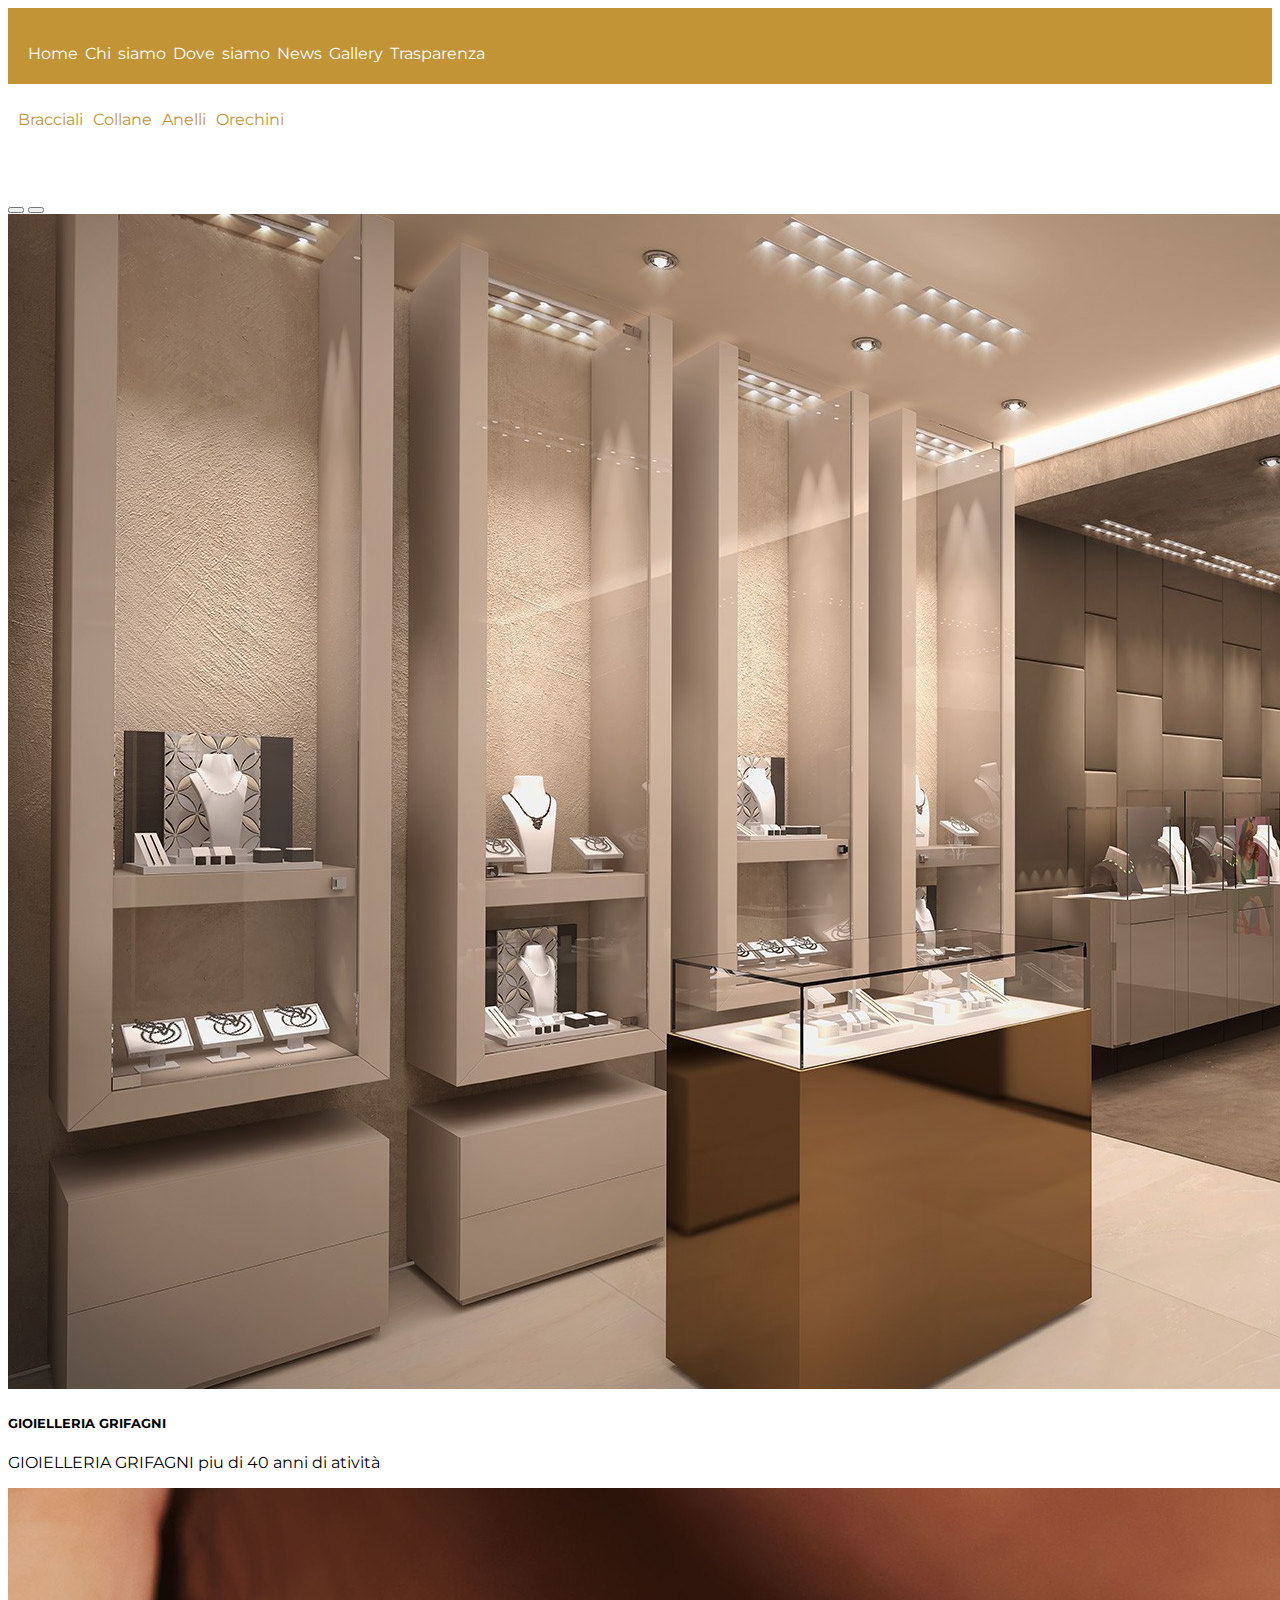
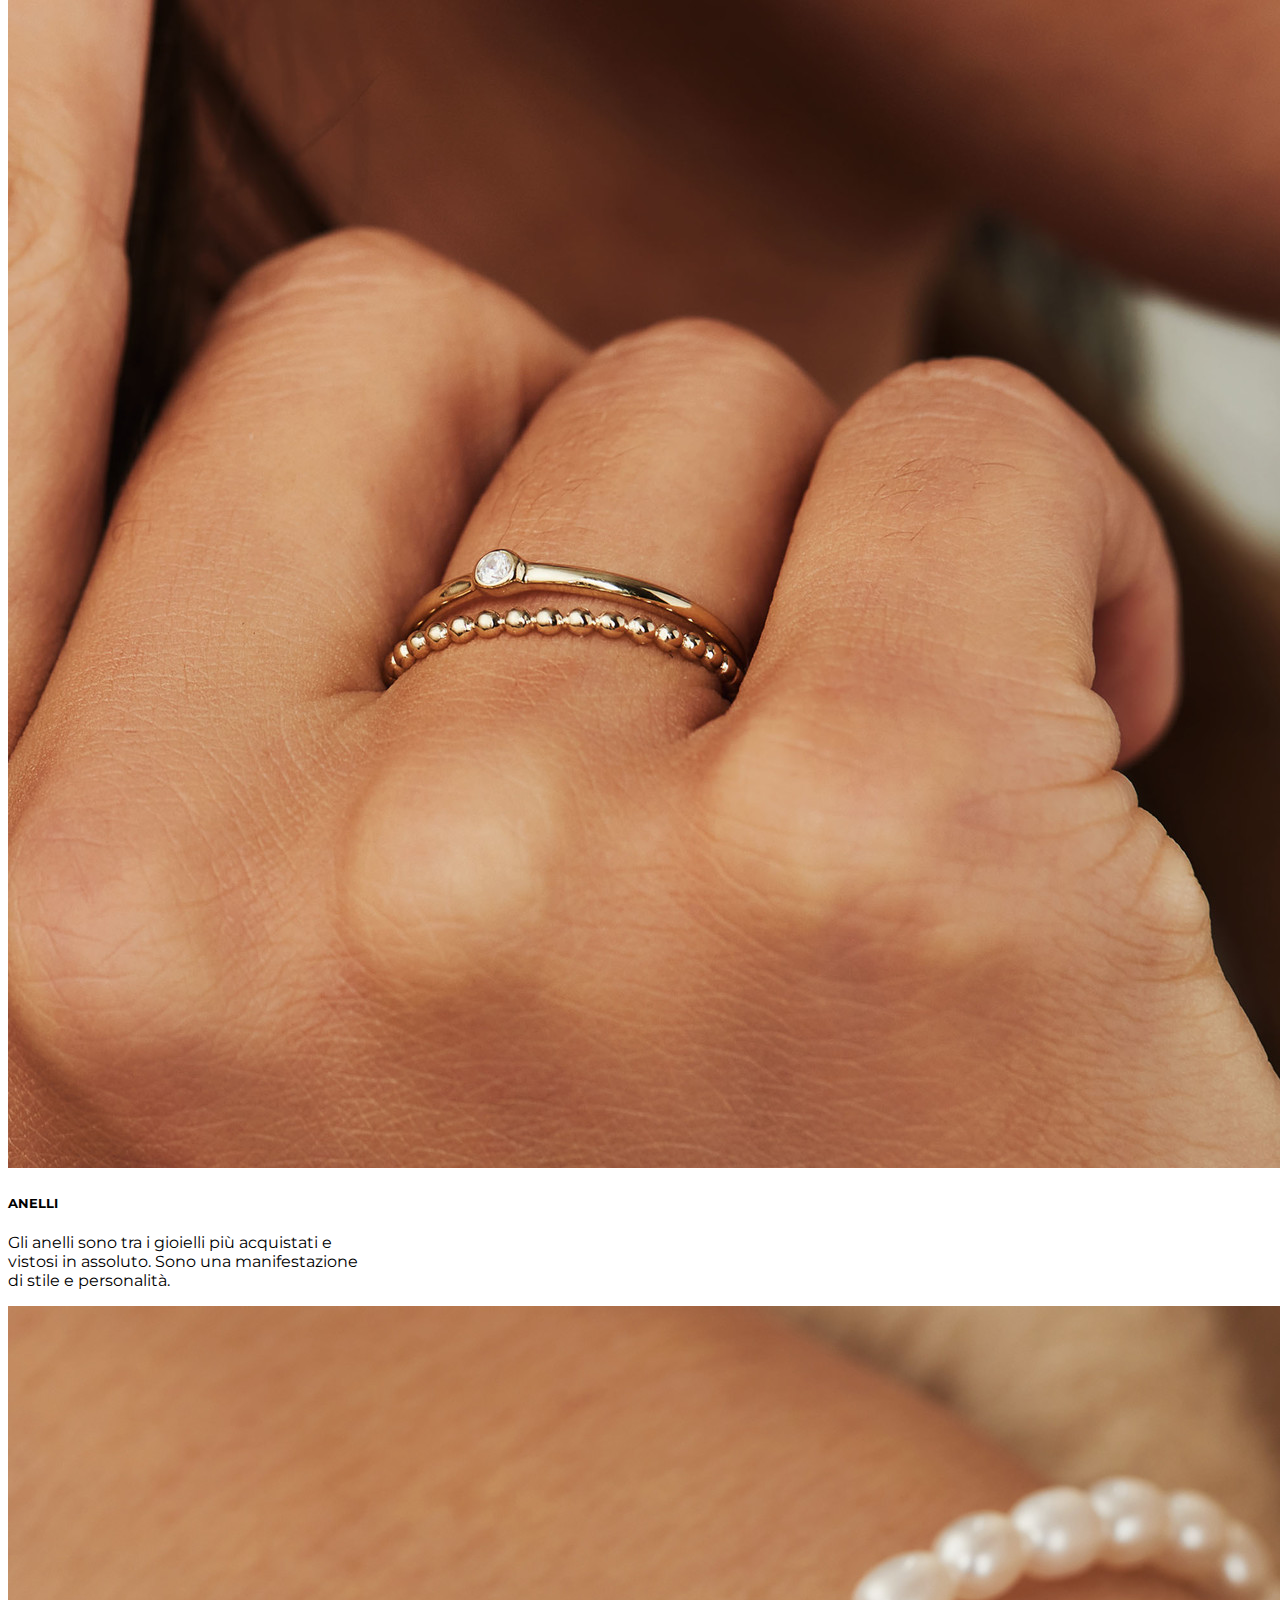
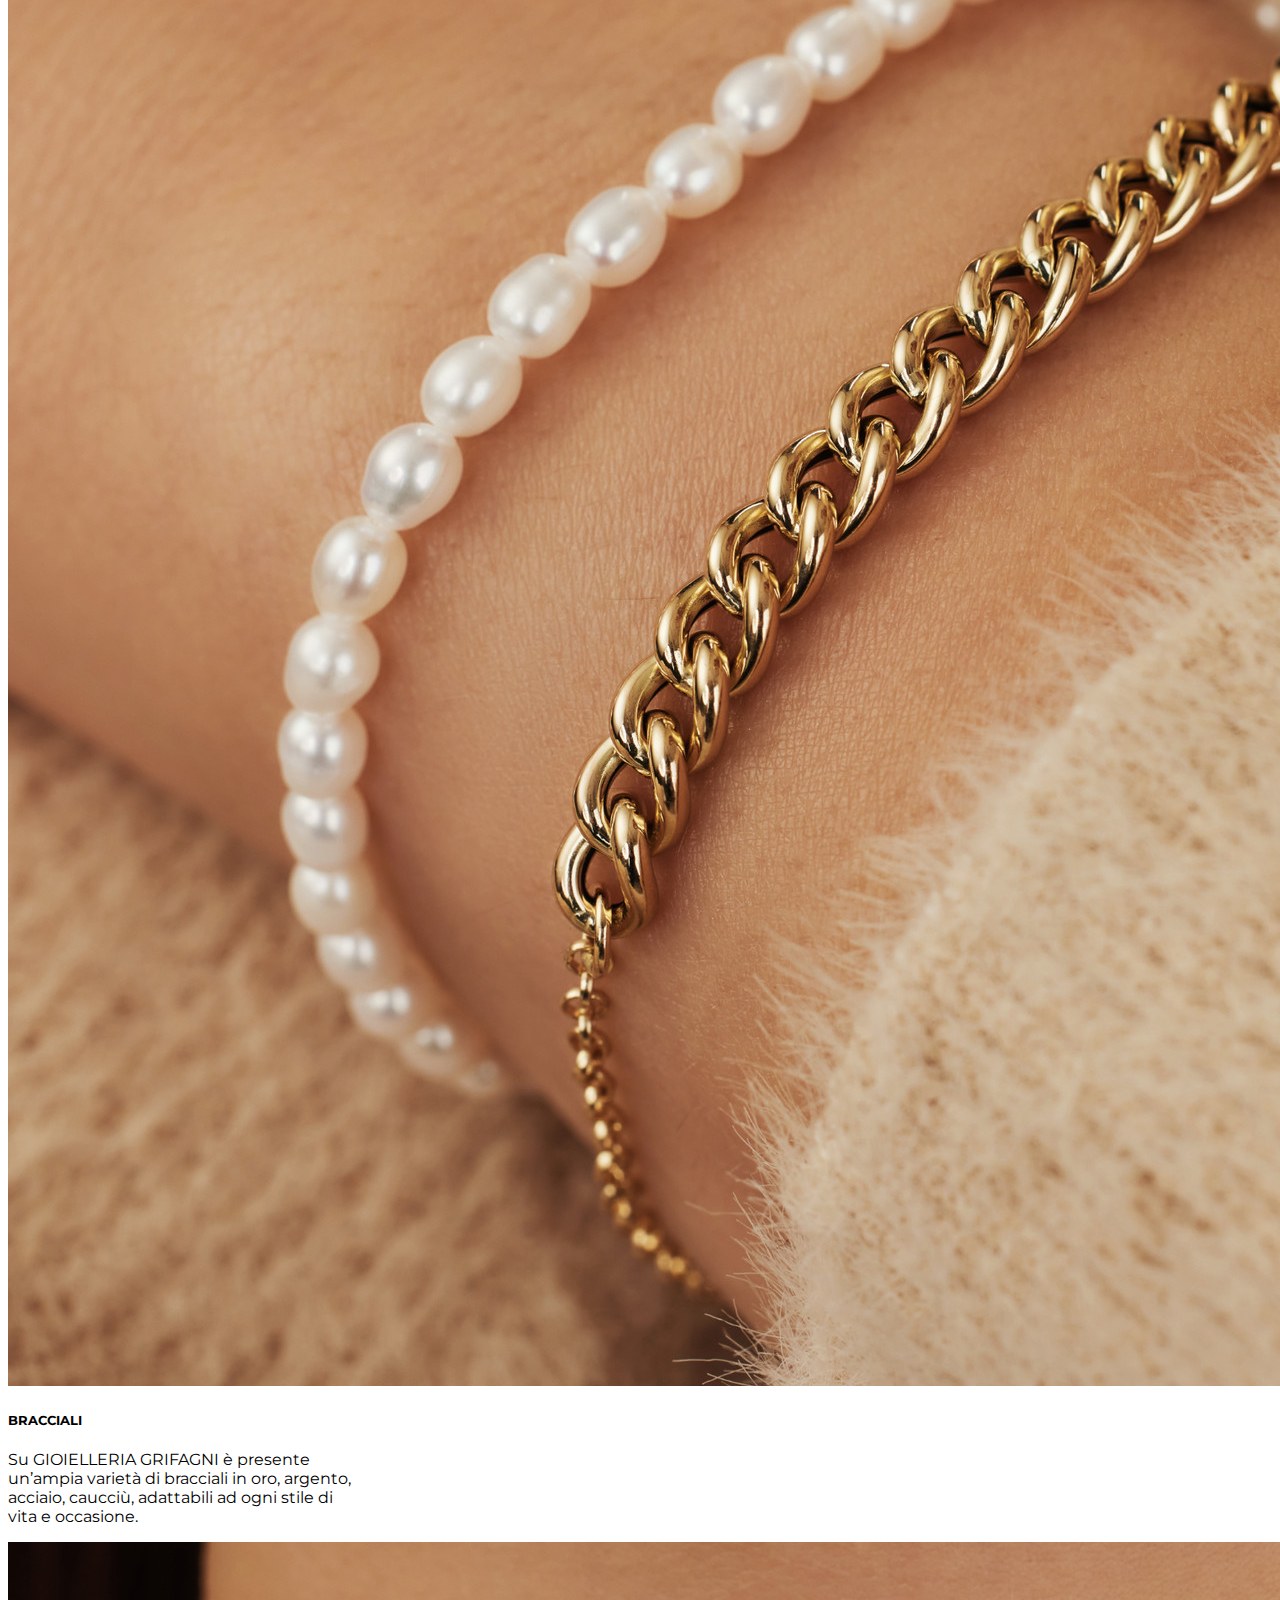
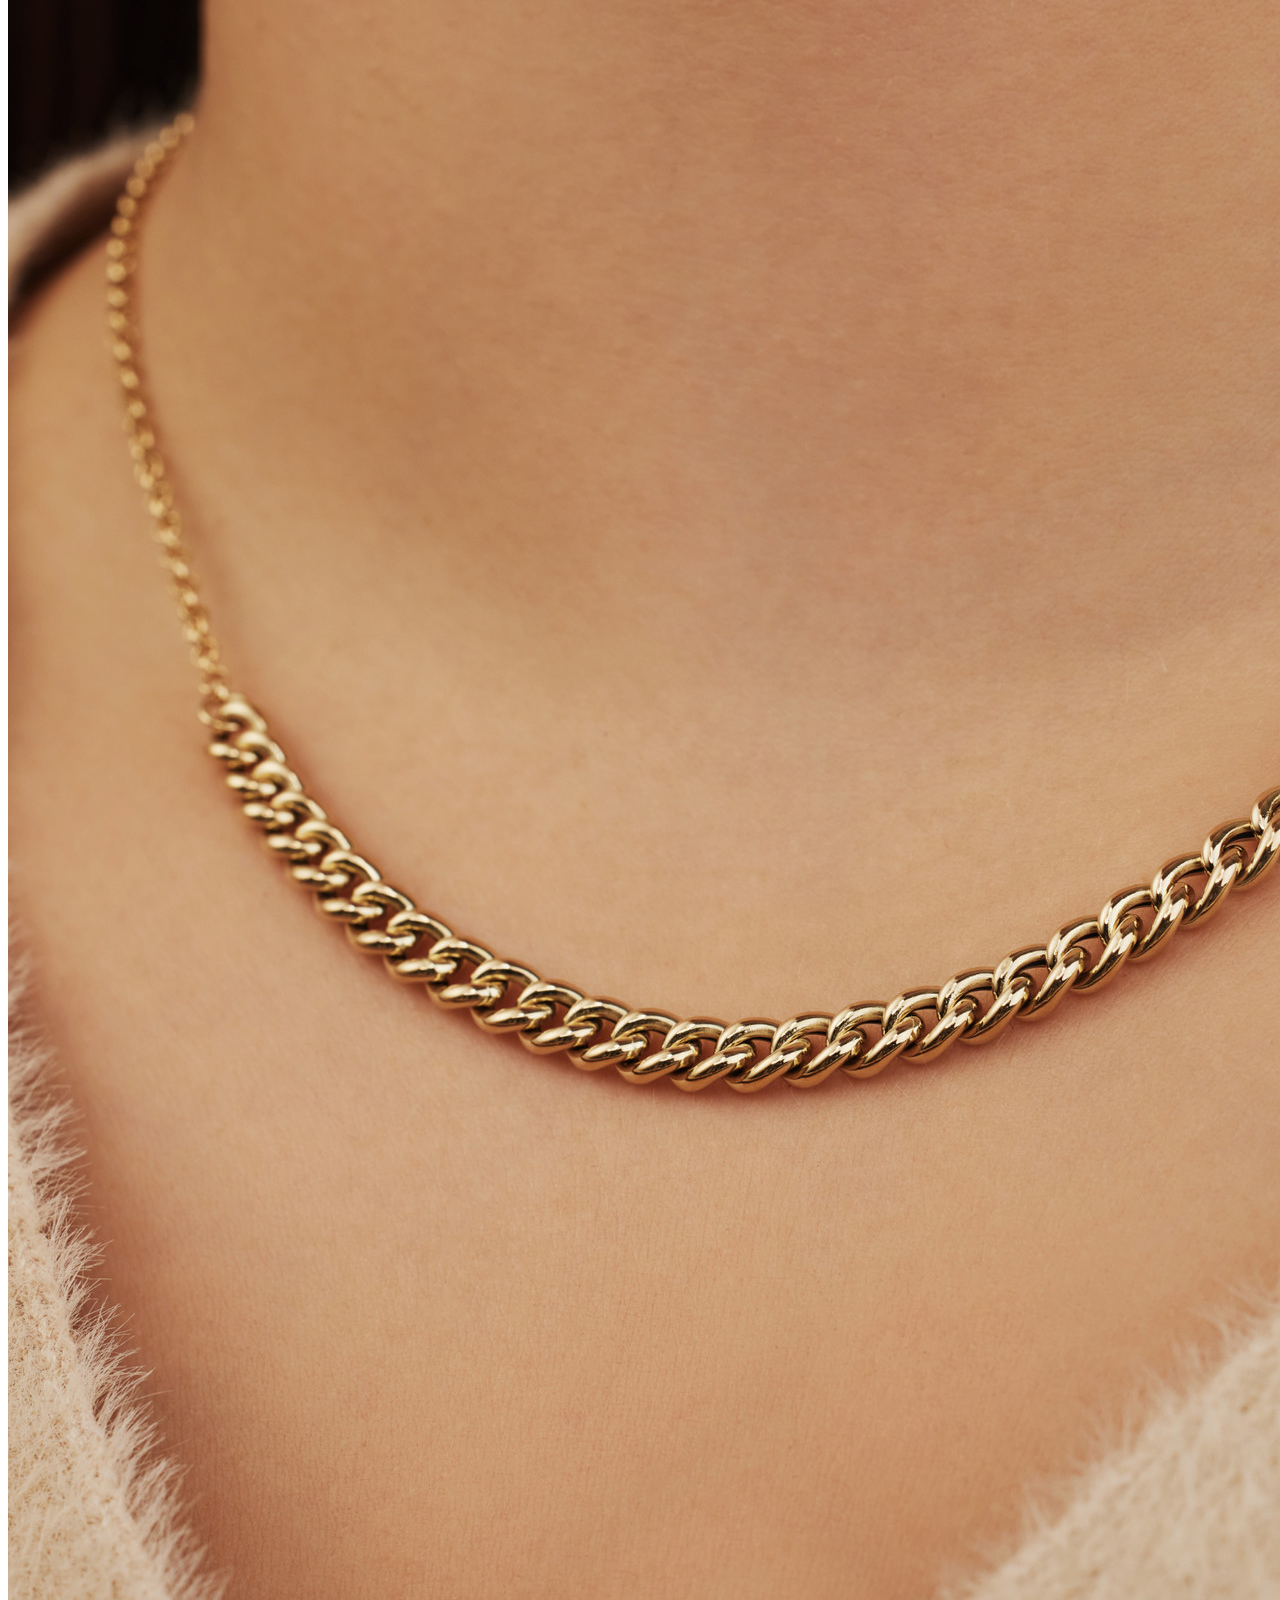
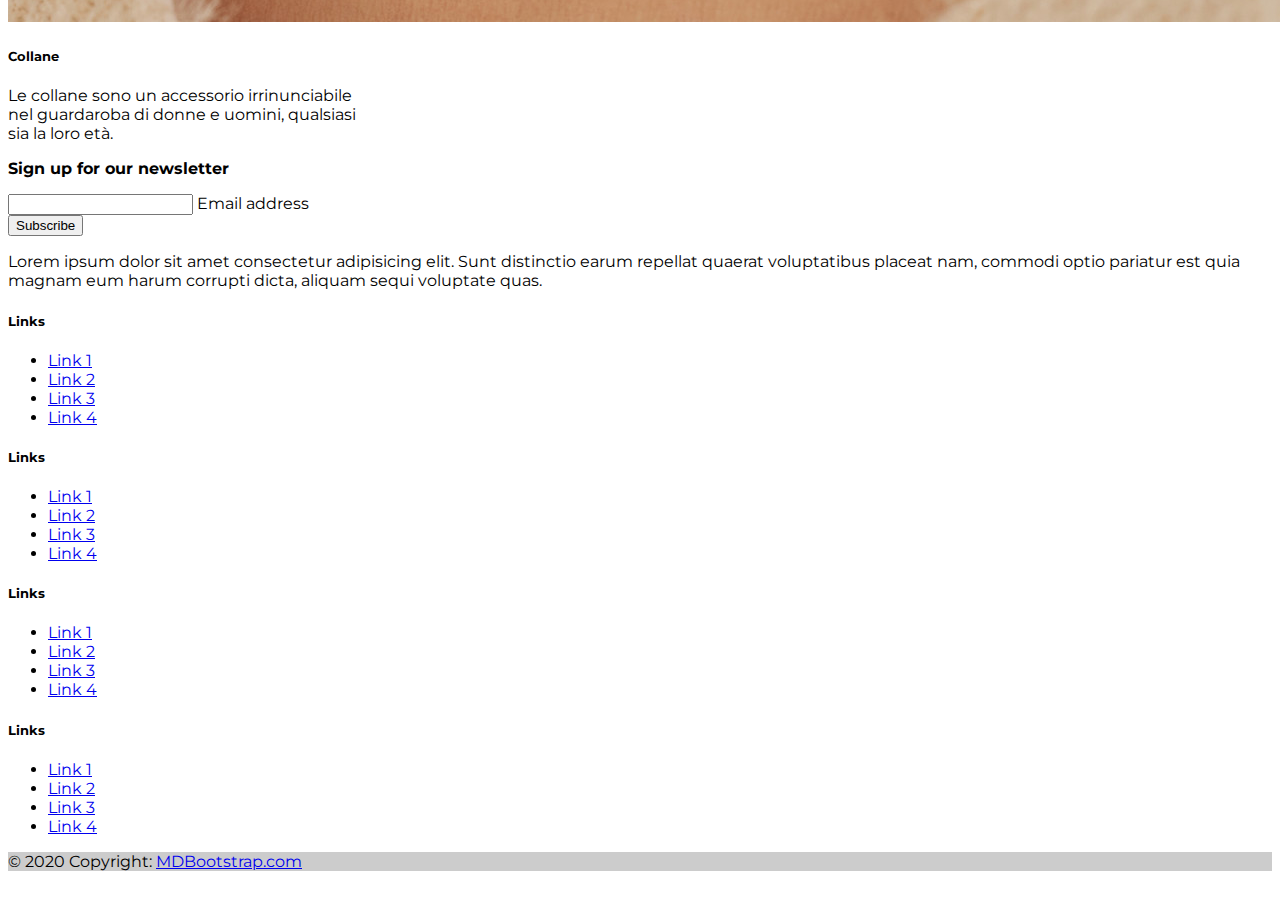
==== index.html @ 432df540 "sono a buon punto" ====
<!doctype html>
<html lang="it">
  <head>
    <!-- Required meta tags -->
    <meta charset="utf-8">
    <meta name="viewport" content="width=device-width, initial-scale=1">

    <!-- Bootstrap CSS -->
    <link href="https://cdn.jsdelivr.net/npm/bootstrap@5.1.3/dist/css/bootstrap.min.css" rel="stylesheet" integrity="sha384-1BmE4kWBq78iYhFldvKuhfTAU6auU8tT94WrHftjDbrCEXSU1oBoqyl2QvZ6jIW3" crossorigin="anonymous">
    <link href="style.css" rel="stylesheet">

    <title>GIOIELLERIA GRIFAGNI</title>
  </head>
  <body>

    <!-- Fascetta blu -->
    <div id="fascetta" class="container-cen arancione">
        <p class="text-center">
            <a href="#">Home </a>               
            <a href="#">Chi siamo </a>       
            <a href="#">Dove siamo </a>  
            <a href="#">News </a>   
            <a href="#">Gallery </a>   
            <a href="#">Trasparenza </a>   
        </p>
    </div>

    <!-- Navbar bianca -->
    <div id="navbar-bianca" class="container-fluid ">
        <!--logo-->
        <p class="text-center">
            <a href="Bracciali.html">Bracciali </a>
            <a href="Collane.html">Collane </a>
            <a href="anelli.html">Anelli </a>
            <a href="orechini.html">Orechini </a>
                
        </p>
    </div>
    

    <!-- Carousel con frasi che girano -->
    <div class="container-fluid">
      
<div id="carouselExampleCaptions" class="carousel slide" data-bs-ride="carousel">
    <div class="carousel-indicators">
      <button type="button" data-bs-target="#carouselExampleCaptions" data-bs-slide-to="0" class="active" aria-current="true" aria-label="Slide 1"></button>
      <button type="button" data-bs-target="#carouselExampleCaptions" data-bs-slide-to="1" aria-label="Slide 2"></button>
     
    </div>
    <div class="carousel-inner">
      <div class="carousel-item active" data-bs-interval="10000">
        <img src="IMG/01-PLAN-42.jpg" class="d-block w-100" alt="...">
        <div class="carousel-caption d-none d-md-block">
          <h5>GIOIELLERIA GRIFAGNI</h5>
          <p>GIOIELLERIA GRIFAGNI piu di 40 anni di atività</p>
        </div>
      </div>
    
 
</div>

<div class="container-fluid">

</div>

    <!-- Tre card -->
 <div class="container ">
    <div class="row">
        <div class="col-4">
            <div class="card" style="width: 353px;">
                        <img src="IMG/isabel-bernard-asterope-solitary-anelli-sovrapponi.jpg" class="card-img-top" alt="...">
                        <div class="card-body">
                        <h5 class="card-title">ANELLI</h5>
                        <p class="card-text">Gli anelli sono tra i gioielli più acquistati e vistosi in assoluto. Sono una manifestazione di stile e personalità.</p>
                        
                        </div>
                    </div>
                </div>
        <div class="col-4">
            <div class="card" style="width: 353px;">
                    <img src="IMG/isabel-bernard-aidee-lissa-bracciale-in-oro-14-car.jpg" class="card-img-top" alt="...">
                <div class="card-body">
                    <h5 class="card-title">BRACCIALI</h5>
                    <p class="card-text">Su GIOIELLERIA GRIFAGNI è presente un’ampia varietà di bracciali in oro, argento, acciaio, caucciù, adattabili ad ogni stile di vita e occasione.</p>
                    
                </div>
            </div>
        </div>
        <div class="col-4">
          <div class="card" style="width: 353px;">
            <img src="IMG/isabel-bernard-aidee-lissa-collana-in-oro-14-carat.jpg" class="card-img-top" alt="...">
            <div class="card-body">
              <h5 class="card-title">Collane</h5>
              <p class="card-text">Le collane sono un accessorio irrinunciabile nel guardaroba di donne e uomini, qualsiasi sia la loro età.</p>
              
            </div>
          </div>
        </div>
    </div>   
</div>    



<!-- Footer -->
<footer class="bg-dark text-center text-white">
    <!-- Grid container -->
    <div class="container p-4">
      <!-- Section: Social media -->
      <section class="mb-4">
        <!-- Facebook -->
        <a class="btn btn-o1utline-light btn-floating m-1" href="#!" role="button"
          ><i class="fab fa-facebook-f"></i
        ></a>
  
        <!-- Twitter -->
        <a class="btn btn-outline-light btn-floating m-1" href="#!" role="button"
          ><i class="fab fa-twitter"></i
        ></a>
  
        <!-- Google -->
        <a class="btn btn-outline-light btn-floating m-1" href="#!" role="button"
          ><i class="fab fa-google"></i
        ></a>
  
        <!-- Instagram -->
        <a class="btn btn-outline-light btn-floating m-1" href="#!" role="button"
          ><i class="fab fa-instagram"></i
        ></a>
  
        <!-- Linkedin -->
        <a class="btn btn-outline-light btn-floating m-1" href="#!" role="button"
          ><i class="fab fa-linkedin-in"></i
        ></a>
  
        <!-- Github -->
        <a class="btn btn-outline-light btn-floating m-1" href="#!" role="button"
          ><i class="fab fa-github"></i
        ></a>
      </section>
      <!-- Section: Social media -->
  
      <!-- Section: Form -->
      <section class="">
        <form action="">
          <!--Grid row-->
          <div class="row d-flex justify-content-center">
            <!--Grid column-->
            <div class="col-auto">
              <p class="pt-2">
                <strong>Sign up for our newsletter</strong>
              </p>
            </div>
            <!--Grid column-->
  
            <!--Grid column-->
            <div class="col-md-5 col-12">
              <!-- Email input -->
              <div class="form-outline form-white mb-4">
                <input type="email" id="form5Example21" class="form-control" />
                <label class="form-label" for="form5Example21">Email address</label>
              </div>
            </div>
            <!--Grid column-->
  
            <!--Grid column-->
            <div class="col-auto">
              <!-- Submit button -->
              <button type="submit" class="btn btn-outline-light mb-4">
                Subscribe
              </button>
            </div>
            <!--Grid column-->
          </div>
          <!--Grid row-->
        </form>
      </section>
      <!-- Section: Form -->
  
      <!-- Section: Text -->
      <section class="mb-4">
        <p>
          Lorem ipsum dolor sit amet consectetur adipisicing elit. Sunt distinctio earum
          repellat quaerat voluptatibus placeat nam, commodi optio pariatur est quia magnam
          eum harum corrupti dicta, aliquam sequi voluptate quas.
        </p>
      </section>
      <!-- Section: Text -->
  
      <!-- Section: Links -->
      <section class="">
        <!--Grid row-->
        <div class="row">
          <!--Grid column-->
          <div class="col-lg-3 col-md-6 mb-4 mb-md-0">
            <h5 class="text-uppercase">Links</h5>
  
            <ul class="list-unstyled mb-0">
              <li>
                <a href="#!" class="text-white">Link 1</a>
              </li>
              <li>
                <a href="#!" class="text-white">Link 2</a>
              </li>
              <li>
                <a href="#!" class="text-white">Link 3</a>
              </li>
              <li>
                <a href="#!" class="text-white">Link 4</a>
              </li>
            </ul>
          </div>
          <!--Grid column-->
  
          <!--Grid column-->
          <div class="col-lg-3 col-md-6 mb-4 mb-md-0">
            <h5 class="text-uppercase">Links</h5>
  
            <ul class="list-unstyled mb-0">
              <li>
                <a href="#!" class="text-white">Link 1</a>
              </li>
              <li>
                <a href="#!" class="text-white">Link 2</a>
              </li>
              <li>
                <a href="#!" class="text-white">Link 3</a>
              </li>
              <li>
                <a href="#!" class="text-white">Link 4</a>
              </li>
            </ul>
          </div>
          <!--Grid column-->
  
          <!--Grid column-->
          <div class="col-lg-3 col-md-6 mb-4 mb-md-0">
            <h5 class="text-uppercase">Links</h5>
  
            <ul class="list-unstyled mb-0">
              <li>
                <a href="#!" class="text-white">Link 1</a>
              </li>
              <li>
                <a href="#!" class="text-white">Link 2</a>
              </li>
              <li>
                <a href="#!" class="text-white">Link 3</a>
              </li>
              <li>
                <a href="#!" class="text-white">Link 4</a>
              </li>
            </ul>
          </div>
          <!--Grid column-->
  
          <!--Grid column-->
          <div class="col-lg-3 col-md-6 mb-4 mb-md-0">
            <h5 class="text-uppercase">Links</h5>
  
            <ul class="list-unstyled mb-0">
              <li>
                <a href="#!" class="text-white">Link 1</a>
              </li>
              <li>
                <a href="#!" class="text-white">Link 2</a>
              </li>
              <li>
                <a href="#!" class="text-white">Link 3</a>
              </li>
              <li>
                <a href="#!" class="text-white">Link 4</a>
              </li>
            </ul>
          </div>
          <!--Grid column-->
        </div>
        <!--Grid row-->
      </section>
      <!-- Section: Links -->
    </div>
    <!-- Grid container -->
  
    <!-- Copyright -->
    <div class="text-center p-3" style="background-color: rgba(0, 0, 0, 0.2);">
      © 2020 Copyright:
      <a class="text-white" href="https://mdbootstrap.com/">MDBootstrap.com</a>
    </div>
    <!-- Copyright -->
  </footer>
  <!-- Footer -->





    <!-- Testo -->
    <div id="testo" class="container">
    </div>

    <!-- Optional JavaScript; choose one of the two! -->

    <!-- Option 1: Bootstrap Bundle with Popper -->
    <script src="https://cdn.jsdelivr.net/npm/bootstrap@5.1.3/dist/js/bootstrap.bundle.min.js" integrity="sha384-ka7Sk0Gln4gmtz2MlQnikT1wXgYsOg+OMhuP+IlRH9sENBO0LRn5q+8nbTov4+1p" crossorigin="anonymous"></script>


  </body>
</html>
---- style.css ----
@import url('https://fonts.googleapis.com/css2?family=Montserrat:wght@500&display=swap');

body {
    font-family:Montserrat,swap;
}


.arancione {
    background-color:#c29436;
    color:white;
}

.arancione {
    background-color:#c29436;
    color:white;
}

#fascetta2 {
    height:  10px;
    padding: 577px;
    padding-right: 5px;
    word-spacing: 3px;
}


#fascetta {
    height: 36px;
    padding: 20px;
    padding-right: 100px;
    word-spacing: 3px;
}
#fascetta a{
    color: white;
    text-decoration:none;
}
#fascetta a:hover{
    color: #833471;
}
#navbar-bianca {
    height: 91px;
    padding: 10px;
    padding-right: 100px;
    word-spacing: 6px;
    color: #c29436;
}
#navbar-bianca a {
    color: #c29436;
    text-decoration: none;
    font-size: 16px;
}
#navbar-bianca a:hover {
    color: #833471;
}

#carousel {
    
    height: 367px;

}
.elemento-carousel {
    height: 300px;
}

#card {
    min-height: 367px;
  
}

#testo {
    min-height: 37px;
}

#blu {
    height: 36px;
    padding: 20px;
    padding-right: 100px;
    word-spacing: 3px;
}
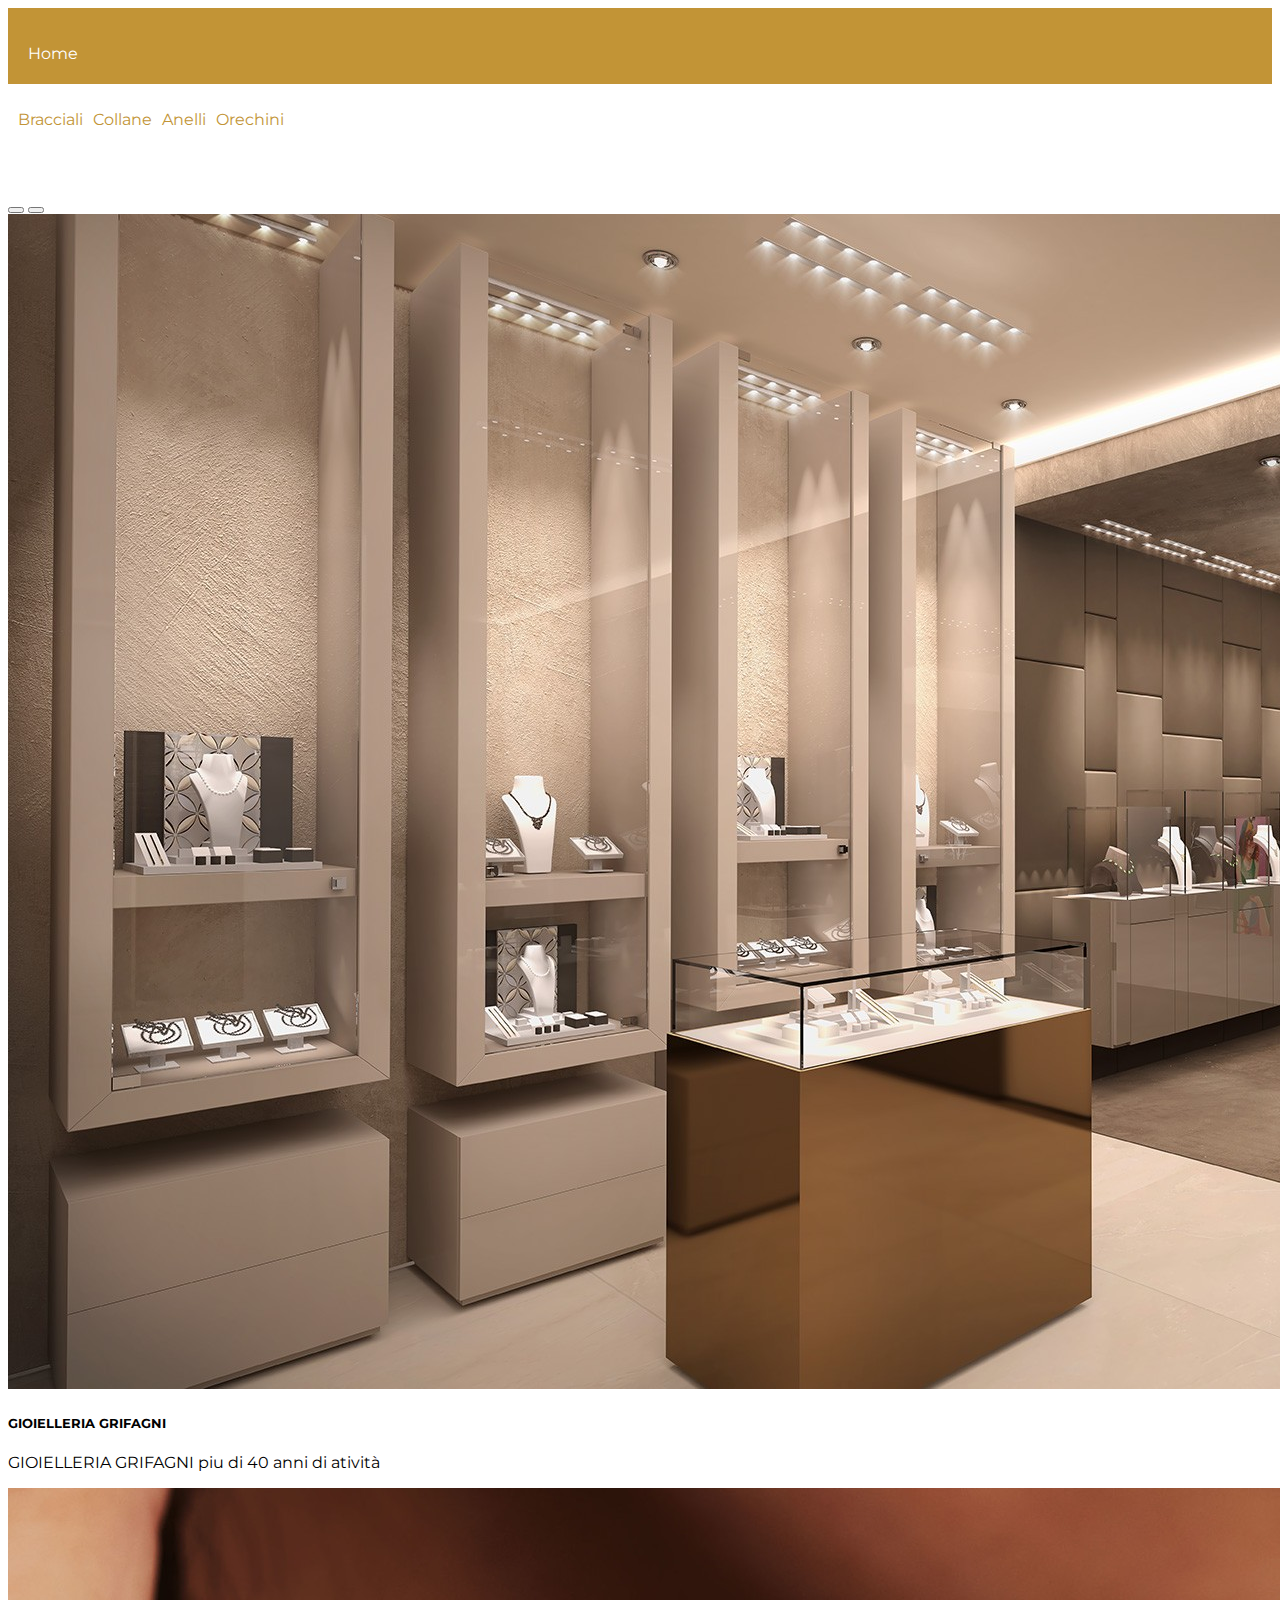
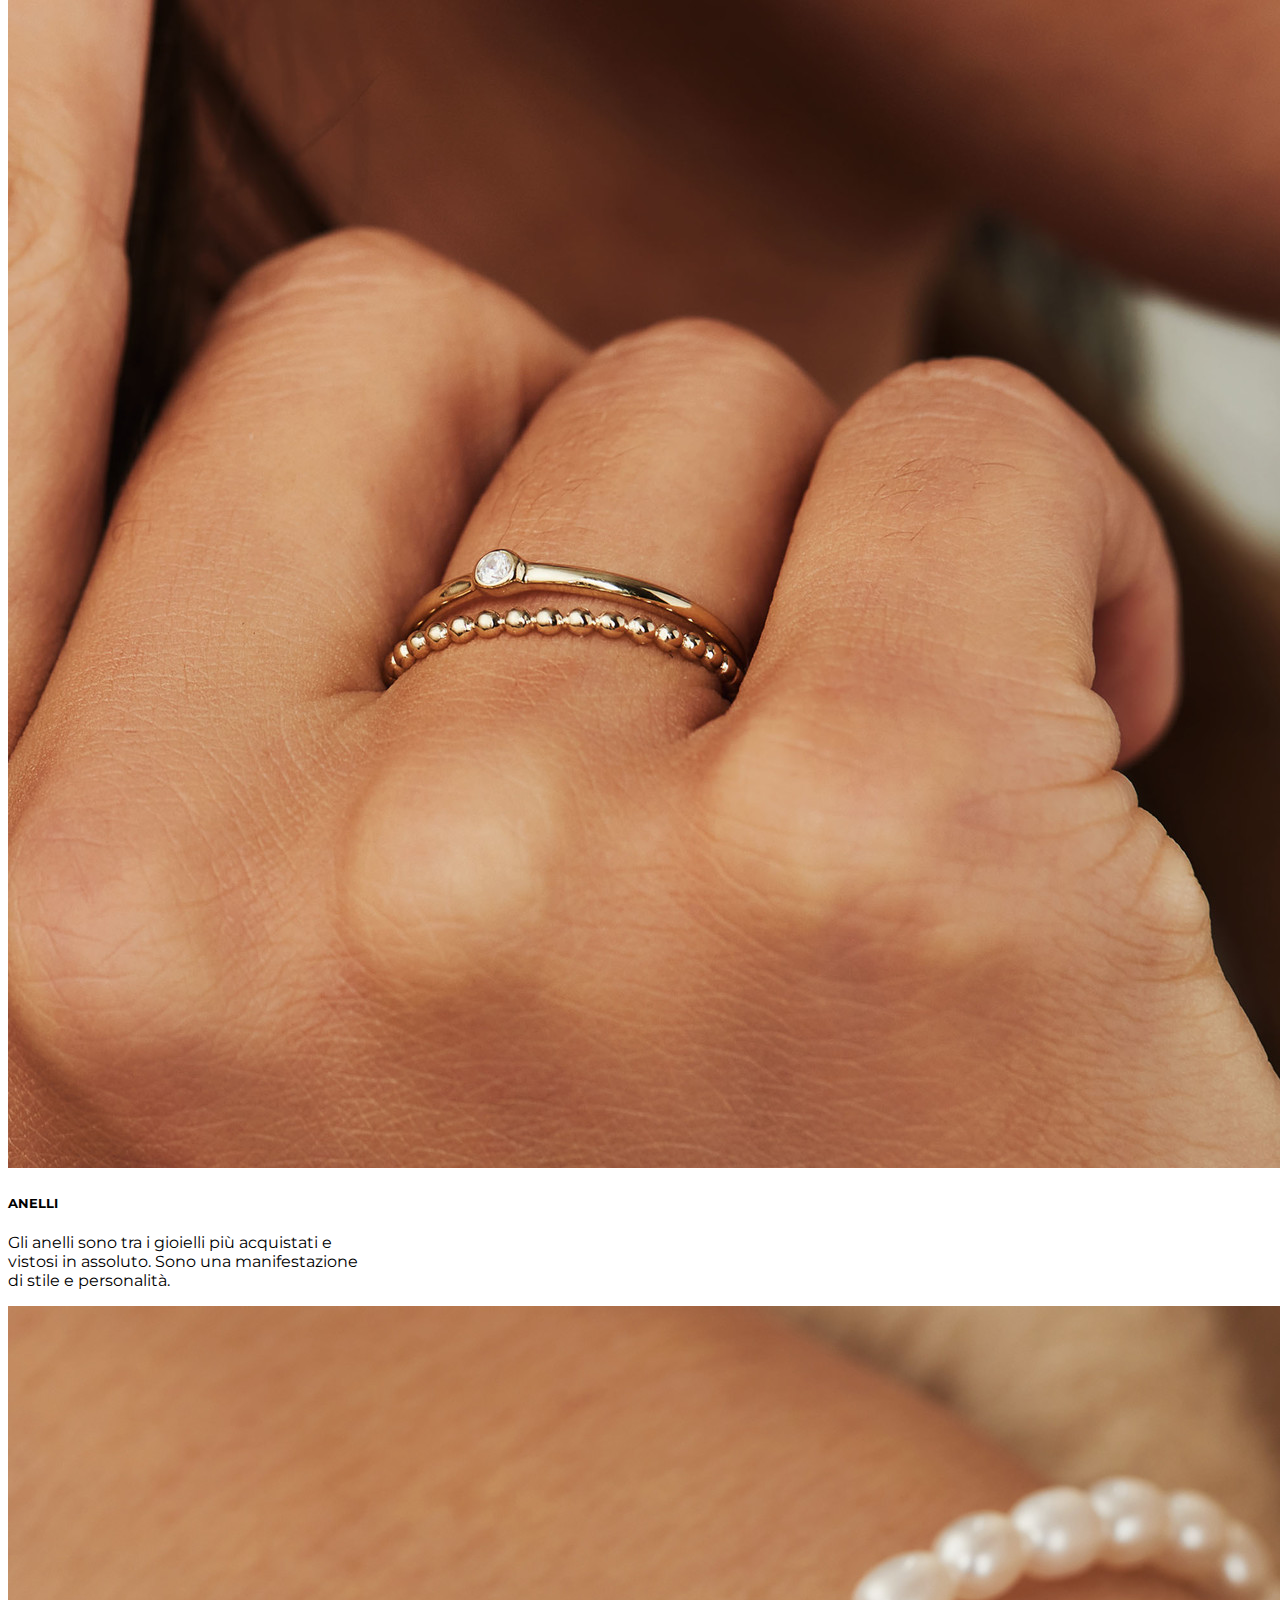
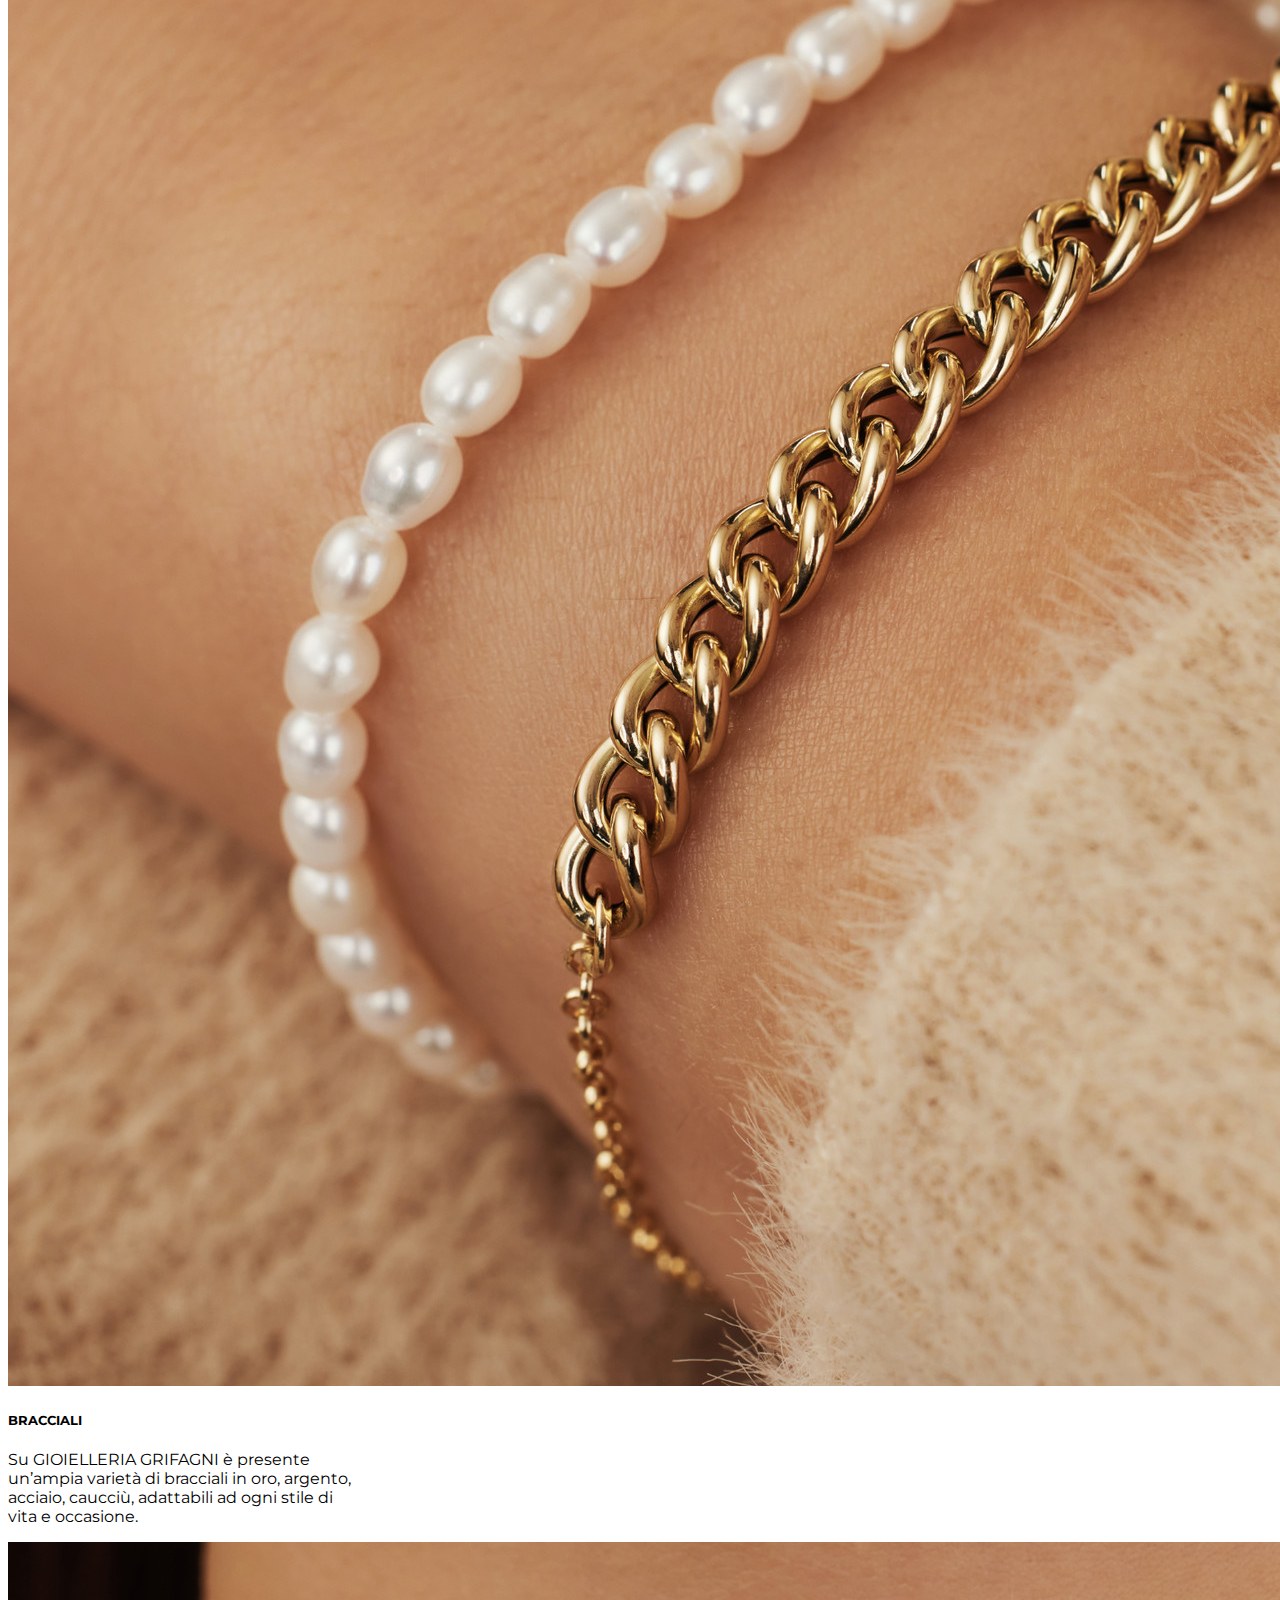
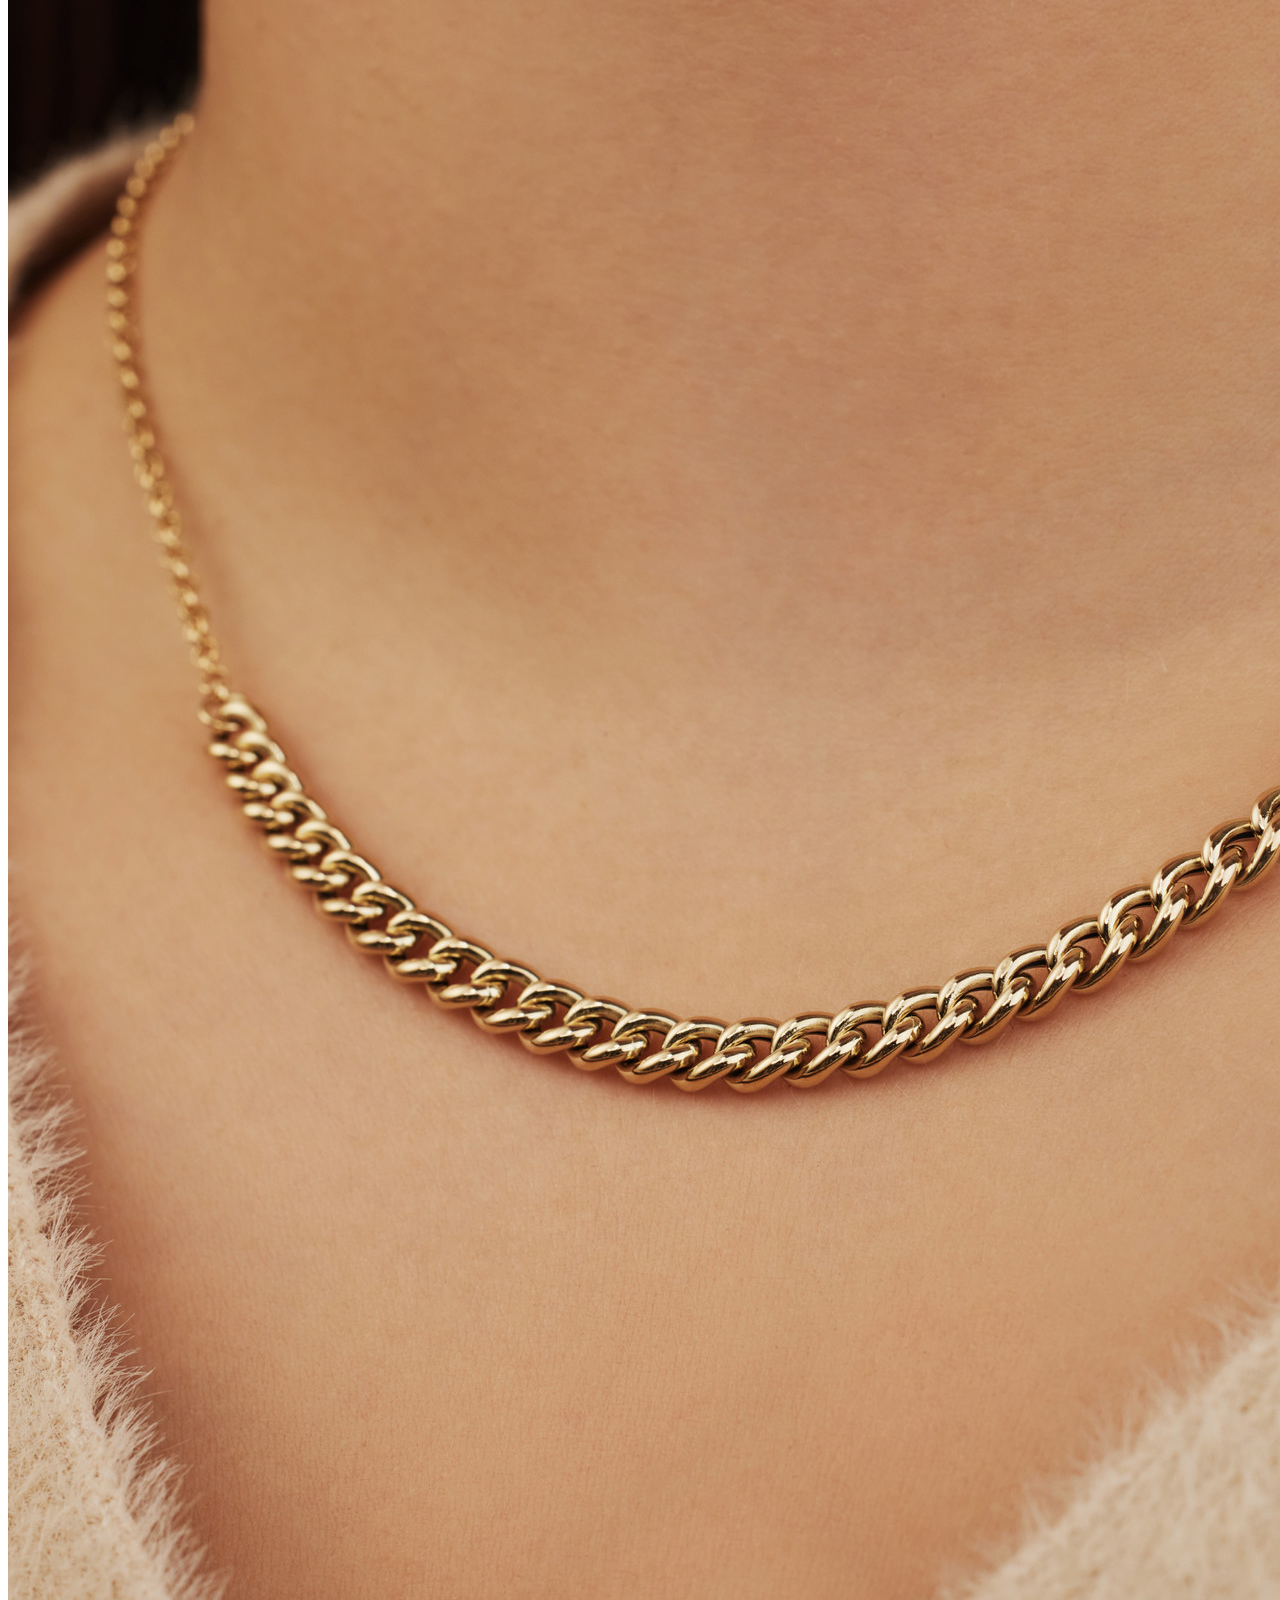
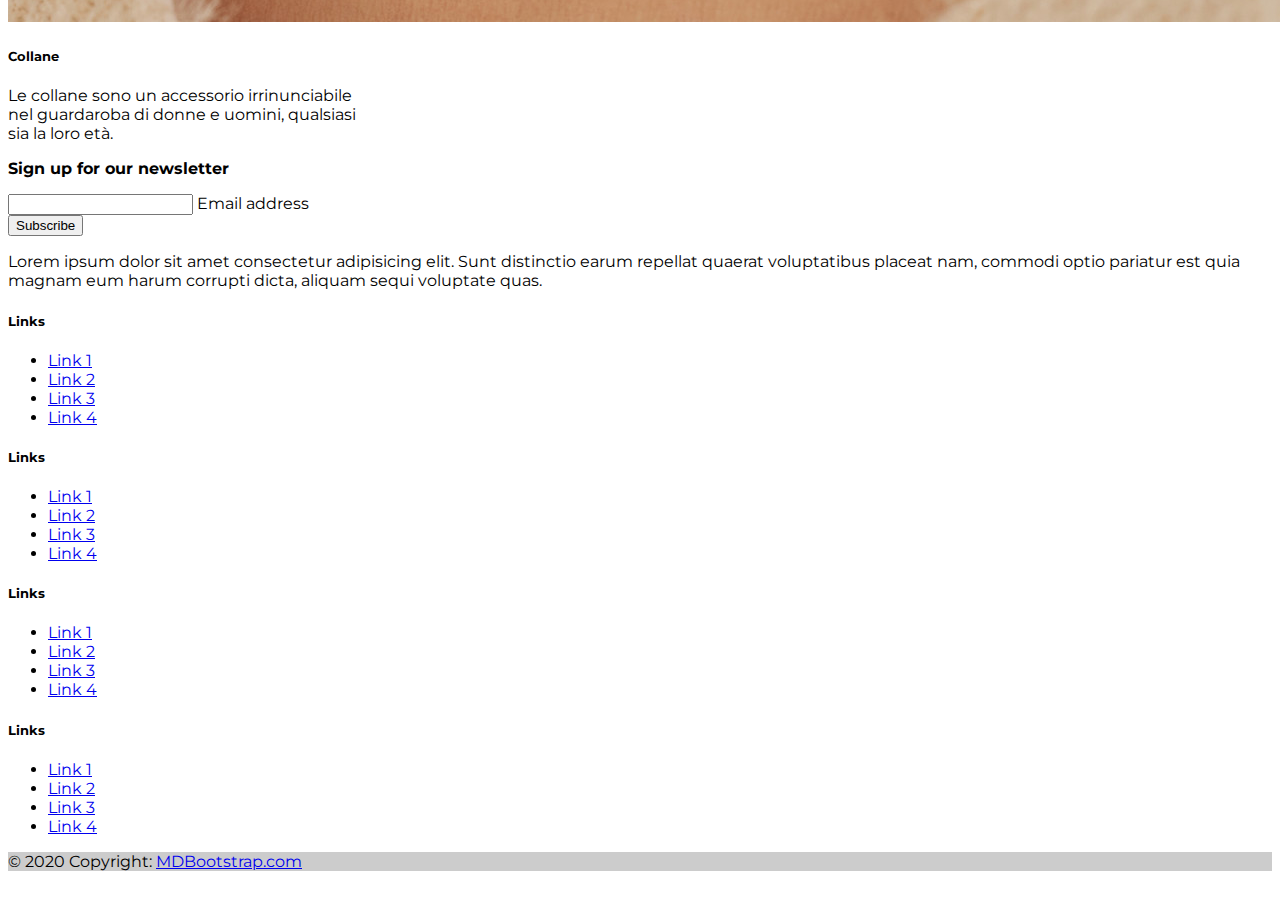
==== commit 73118d50: "fine" ====
--- a/index.html
+++ b/index.html
@@ -16,12 +16,7 @@
     <!-- Fascetta blu -->
     <div id="fascetta" class="container-cen arancione">
         <p class="text-center">
-            <a href="#">Home </a>               
-            <a href="#">Chi siamo </a>       
-            <a href="#">Dove siamo </a>  
-            <a href="#">News </a>   
-            <a href="#">Gallery </a>   
-            <a href="#">Trasparenza </a>   
+            <a href="index.html">Home </a>
         </p>
     </div>
 
